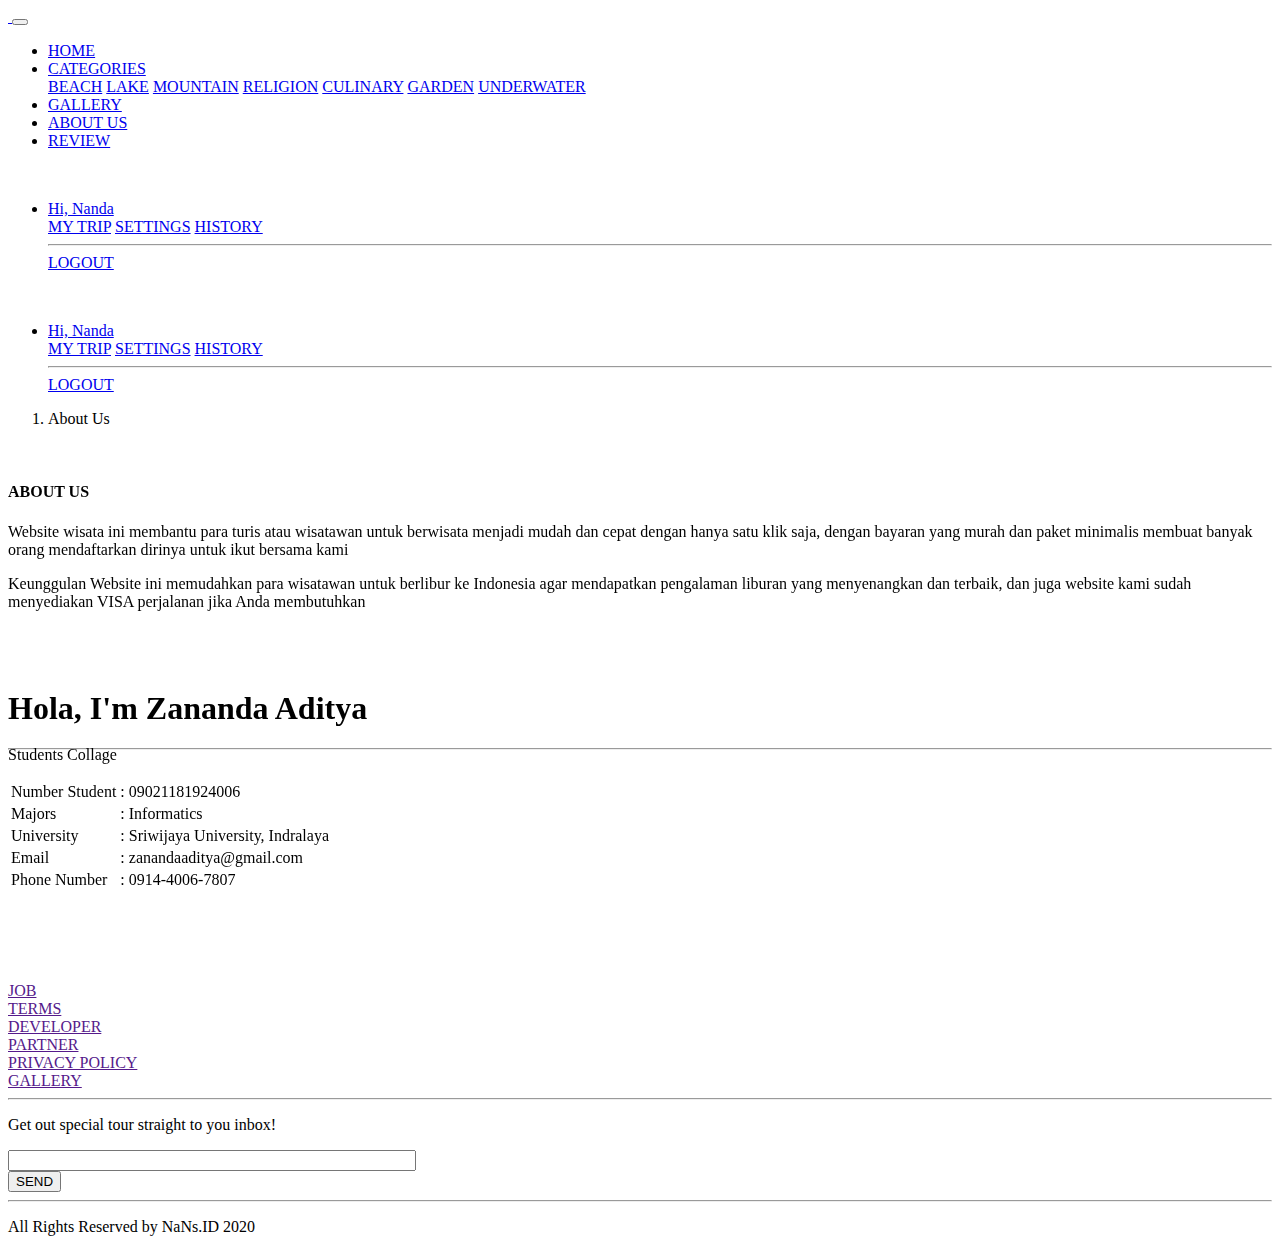
==== aboutus.html @ 8fe72746 "Add files via upload" ====
<!DOCTYPE html>
<html lang="en">
<head>
    <meta charset="UTF-8">
    <meta name="viewport" content="width=device-width, initial-scale=1.0">
    <link rel="icon" href="assets/LogoNaNs.png">
    <title>ABOUT US</title>
    <link rel="stylesheet" href="bootstrap/bootstrap.min.css">
    <link rel="stylesheet" href="bootstrap/all.css">
    <link rel="stylesheet" href="style/style.css">
    <link href="https://fonts.googleapis.com/css2?family=Assistant:wght@300;400;600;700&family=Playfair+Display:wght@700&display=swap" rel="stylesheet">
    <link href="https://unpkg.com/aos@2.3.1/dist/aos.css" rel="stylesheet" />
</head>
<body>
    <!-- Navigation -->
    <div class="container">
        <nav class="row navbar navbar-hal navbar-expand-lg navbar-light">
            <a href="#" class="navbar-brand">
                <img src="assets/LogoNaNs.png" alt="" srcset="">
            </a>
            <button class="navbar-toggler navbar-toggler-right" type="button" data-toggle="collapse" data-target="#navb">
                <span class="navbar-toggler-icon"></span>
            </button>
            <div class="collapse navbar-collapse" id="navb">
                <ul class="navbar-nav ml-5 mx-auto">
                    <li class="nav-item mx-md-2">
                        <a href="index.html" class="nav-link">HOME</a>
                    </li>
                    <li class="nav-item dropdown">
                        <a href="categories.html" class="nav-link dropdown-toggle" data-toggle="dropdown" id="navbardrop">CATEGORIES</a>
                        <div class="dropdown-menu">
                            <a href="#" class="dropdown-item">BEACH</a>
                            <a href="#" class="dropdown-item">LAKE</a>
                            <a href="#" class="dropdown-item">MOUNTAIN</a>
                            <a href="#" class="dropdown-item">RELIGION</a>
                            <a href="#" class="dropdown-item">CULINARY</a>
                            <a href="#" class="dropdown-item">GARDEN</a>
                            <a href="#" class="dropdown-item">UNDERWATER</a>
                        </div>
                    </li>
                    <li class="nav-item mx-md-2">
                        <a href="gallery.html" class="nav-link">GALLERY</a>
                    </li>
                    <li class="nav-item mx-md-2">
                        <a href="aboutus.html" class="nav-link active">ABOUT US</a>
                    </li>
                    <li class="nav-item mx-md-2">
                        <a href="review.html" class="nav-link">REVIEW</a>
                    </li>
                </ul>
                <!-- Mobile Button-->
                <form action="" class="form-inline d-sm-block d-md-none ">
                    <div class="img-login d-flex flex-row">
                        <div class="img-login-pic">
                            <img src="assets/img-login.png" alt="">
                        </div>
                        <div class="img-login-name ml-2 p-2 align-items-stretch">
                            <ul class="navbar-nav ml-5 mx-auto">
                                <li class="nav-item dropdown">
                                    <a href="#" class="nav-link dropdown-toggle" data-toggle="dropdown" id="navbardrop">Hi, Nanda</a>
                                    <div class="dropdown-menu">
                                        <a href="#" class="dropdown-item">MY TRIP</a>
                                        <a href="#" class="dropdown-item">SETTINGS</a>
                                        <a href="#" class="dropdown-item">HISTORY</a>
                                        <hr class="p-0">
                                        <a href="#" class="dropdown-item">LOGOUT</a>
                                    </div>
                                </li>
                            </ul>
                        </div>
                    </div>

                </form>
                <!-- Web Button -->
                <form action="" class="form-inline my-2 my-lg-2 d-none d-md-block navbar-right">
                    <div class="img-login d-flex flex-row ">
                        <div class="img-login-pic">
                            <img src="assets/img-login.png" alt="">
                        </div>
                        <div class="img-login-name ml-2 p-2 align-items-stretch">
                            <ul class="navbar-nav ml-5 mx-auto">
                                <li class="nav-item dropdown">
                                    <a href="#" class="nav-link dropdown-toggle" data-toggle="dropdown" id="navbardrop">Hi, Nanda</a>
                                    <div class="dropdown-menu">
                                        <a href="#" class="dropdown-item">MY TRIP</a>
                                        <a href="#" class="dropdown-item">SETTINGS</a>
                                        <a href="#" class="dropdown-item">HISTORY</a>
                                        <hr>
                                        <a href="#" class="dropdown-item">LOGOUT</a>
                                    </div>
                                </li>
                            </ul>
                        </div>
                    </div>

                </form>
            </div>
        </nav>
    </div>

    <!-- Breadcrumb -->
    <section class="section-breadcrumb">
        <div class="container">
            <div class="row mt-4">
                <div class="col">
                        <ol class="breadcrumb">
                            <li class="breadcrumb-item"><span class="active">About Us</span></li>
                        </ol>
                </div>
            </div>
        </div>
    </section>

    <!-- About us -->
    <section class="section-aboutus">
        <div class="container">
            <div class="row">
                <div class="col-lg-5 text-center img-fluid" data-aos="fade-up">
                    <img src="assets/2748961.jpg" alt="" style="max-width: 450px;">
                </div>
                <div class="col-lg-6 text-center aboutus-desc offset-lg-1" data-aos="fade-up">
                    <h4>ABOUT US</h4>
                    <p>Website wisata ini membantu para turis atau wisatawan untuk berwisata menjadi mudah dan cepat dengan hanya satu klik saja, dengan bayaran yang murah dan paket minimalis membuat banyak orang mendaftarkan dirinya untuk ikut bersama kami</p>
                    <p>Keunggulan Website ini memudahkan para wisatawan untuk berlibur ke Indonesia agar mendapatkan pengalaman liburan yang menyenangkan dan terbaik, dan juga website kami sudah menyediakan VISA perjalanan jika Anda membutuhkan</p>
                </div>
            </div>

            <div class="row mt-5 mt-4" data-aos="fade-up">
                <div class="col-lg-4 col-sm-12 text-center justify-content-center" style="margin-top: 40px;">
                    <img src="assets/Foto_Zananda_Aditya.jpeg" style="width:auto; height: 300px;" alt="" srcset="">
                </div>
                <div class="col-lg-5 col-sm-12">
                    <h1>Hola, I'm Zananda Aditya</h1>
                    <hr>
                    <p style="margin-top: -12px;">Students Collage</p>
                    <table class="table table-responsive-sm">
                        <tbody>
                            <tr>
                                <td>
                                    Number Student
                                </td>
                                <td>:</td>
                                <td>
                                    09021181924006
                                </td>
                            </tr>
                            <tr>
                                <td>
                                    Majors
                                </td>
                                <td>:</td>
                                <td>
                                    Informatics
                                </td>
                            </tr>
                            <tr>
                                <td>
                                    University
                                </td>
                                <td>:</td>
                                <td>
                                    Sriwijaya University, Indralaya
                                </td>
                            </tr>
                            <tr>
                                <td>
                                    Email
                                </td>
                                <td>:</td>
                                <td>
                                    zanandaaditya@gmail.com
                                </td>
                            </tr>
                            <tr>
                                <td>
                                    Phone Number
                                </td>
                                <td>:</td>
                                <td>
                                    0914-4006-7807
                                </td>
                            </tr>
                        </tbody>
                    </table>
                </div>
            </div>
        </div>
    </section>

    <!-- Footer -->
    <section class="section-footer">
        <div class="container">
            <div class="row justify-content-center">
                <div class="col-1 mt-4">
                    <div class="img-socmed d-flex flex-row text-center">
                        <img src="assets/fb.png" alt="" class="img-responsive">
                    </div>
                </div>
                <div class="col-1 mt-4">
                    <div class="img-socmed d-flex flex-row text-center">
                        <img src="assets/tw.png" alt="" class="img-responsive">
                    </div>
                </div>
                <div class="col-1 mt-4">
                    <div class="img-socmed d-flex flex-row text-center">
                        <img src="assets/ig.png" alt="" class="img-responsive">
                    </div>
                </div>
                <div class="col-1 mt-4">
                    <div class="img-socmed d-flex flex-row text-center">
                        <img src="assets/tele.png" alt="" class="img-responsive">
                    </div>
                </div>
                <div class="col-1 mt-4">
                    <div class="img-socmed d-flex flex-row text-center">
                        <img src="assets/yt.png" alt="" class="img-responsive">
                    </div>
                </div>
            </div>

            <div class="row justify-content-center mt-5">
                <div class="mr-5 ">
                    <div class="img-socmed d-flex flex-row text-center">
                        <a href="">JOB</a>
                    </div>
                </div>
                <div class="mr-5 ">
                    <div class="img-socmed d-flex flex-row text-center">
                        <a href="">TERMS</a>
                    </div>
                </div>
                <div class="mr-5 ">
                    <div class="img-socmed d-flex flex-row text-center">
                        <a href="">DEVELOPER</a>
                    </div>
                </div>
                <div class="mr-5 ">
                    <div class="img-socmed d-flex flex-row text-center">
                        <a href="">PARTNER</a>
                    </div>
                </div>
                <div class="mr-5 ">
                    <div class="img-socmed d-flex flex-row text-center">
                        <a href="">PRIVACY POLICY</a>
                    </div>
                </div>
                <div class="">
                    <div class="img-socmed d-flex flex-row text-center">
                        <a href="">GALLERY</a>
                    </div>
                </div>
            </div>
            <hr>
            <div class="row">
                <div class="col-12 text-center desc">
                    <p>Get out special tour straight to you inbox!</p>
                </div>
            </div>
            <div class="row justify-content-center">
                <div class="col-lg-4 justify-content-center text-center ">
                    <form action="#" class="d-flex flex-row justify-content-center">
                        <div class="input-form text-center">
                            <input type="text" class="form-control border-none" style="width:400px;">
                        </div>
                        <div class="button-send text-center">
                            <button class="btn btn-send">
                                SEND
                            </button>
                        </div>
                    </form>
                </div>
            </div>
        </div>
        <hr>
        <p class="text-center">
            All Rights Reserved by NaNs.ID 2020
        </p>
    </section>
    <script src="js/all.js"></script>
    <script src="js/jquery-3.5.1.min.js"></script>
    <script src="js/bootstrap.min.js"></script>
    <script src="https://unpkg.com/aos@2.3.1/dist/aos.js"></script>
    <script>
        AOS.init();
    </script>
    <script src="/script/navbar-scroll.js"></script>
</body>
</html>
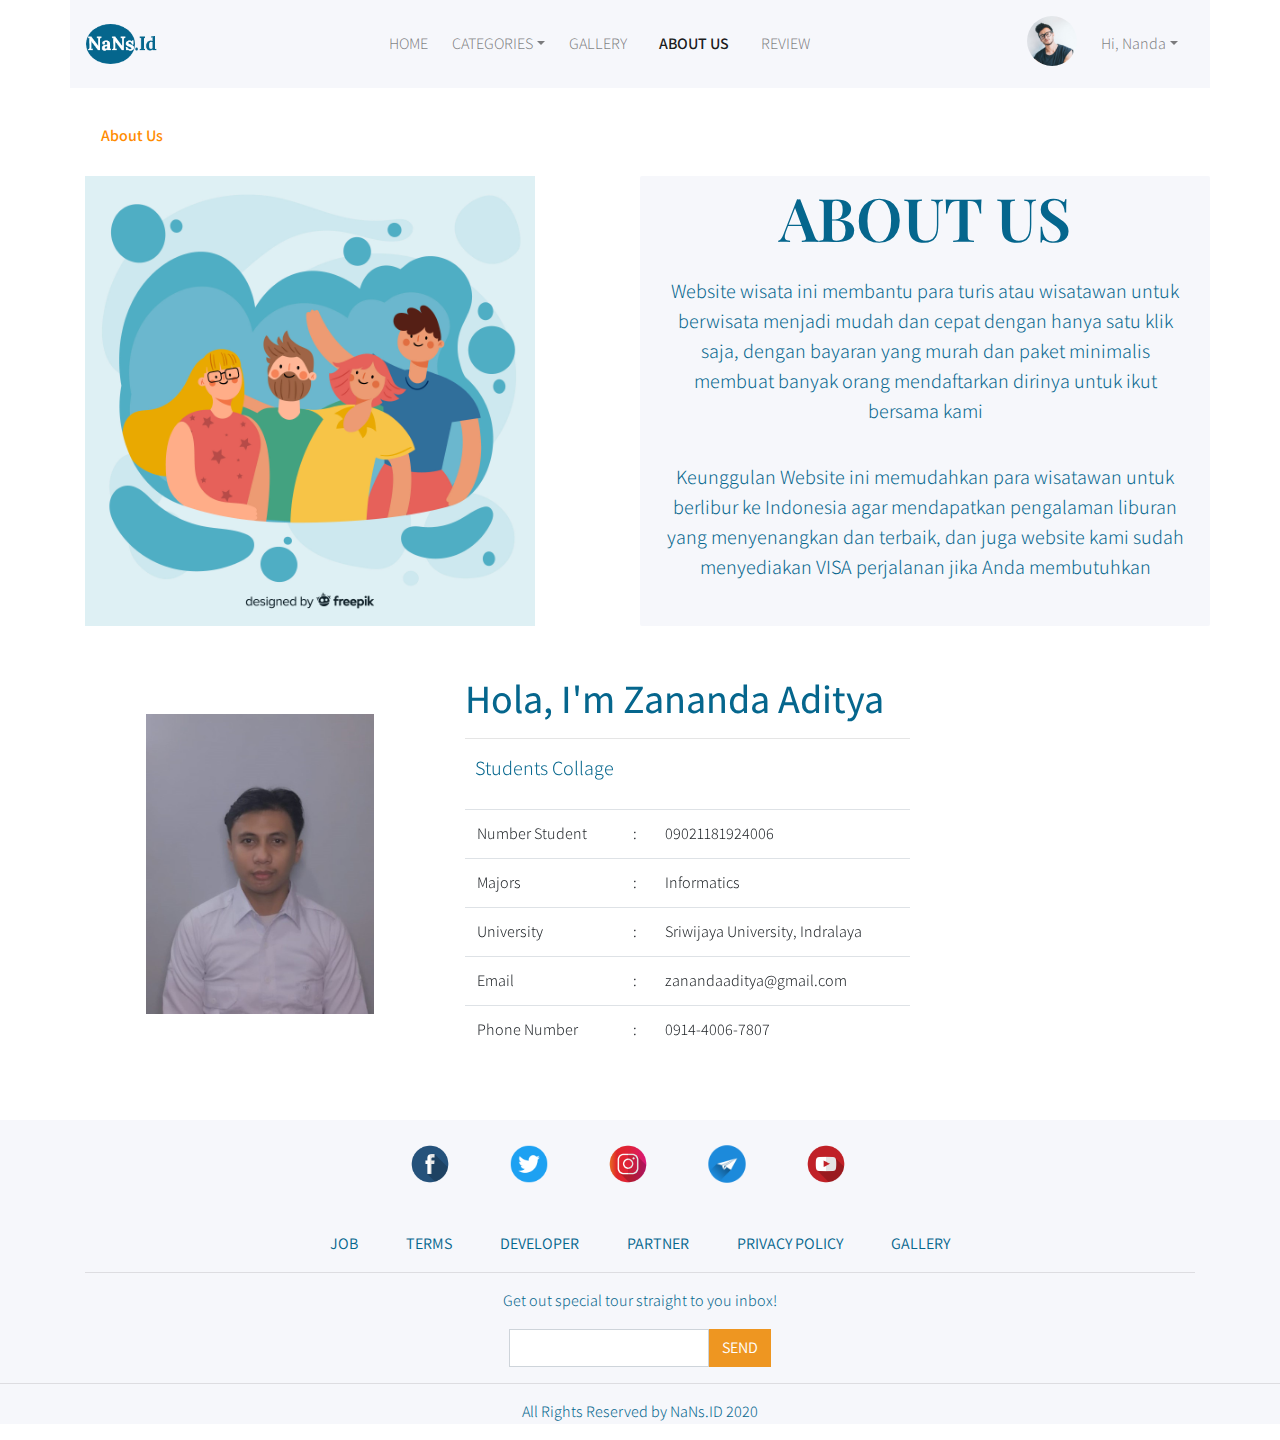
==== commit 57316805: "Update aboutus.html" ====
--- a/aboutus.html
+++ b/aboutus.html
@@ -188,25 +188,25 @@
     </section>
 
     <!-- Footer -->
-    <section class="section-footer">
+        <section class="section-footer">
         <div class="container">
             <div class="row justify-content-center">
-                <div class="col-1 mt-4">
+                <div class="col-1 mt-4 mr-1">
                     <div class="img-socmed d-flex flex-row text-center">
                         <img src="assets/fb.png" alt="" class="img-responsive">
                     </div>
                 </div>
-                <div class="col-1 mt-4">
+                <div class="col-1 mt-4 mr-1">
                     <div class="img-socmed d-flex flex-row text-center">
                         <img src="assets/tw.png" alt="" class="img-responsive">
                     </div>
                 </div>
-                <div class="col-1 mt-4">
+                <div class="col-1 mt-4 mr-1">
                     <div class="img-socmed d-flex flex-row text-center">
                         <img src="assets/ig.png" alt="" class="img-responsive">
                     </div>
                 </div>
-                <div class="col-1 mt-4">
+                <div class="col-1 mt-4 mr-1">
                     <div class="img-socmed d-flex flex-row text-center">
                         <img src="assets/tele.png" alt="" class="img-responsive">
                     </div>
@@ -260,7 +260,7 @@
                 <div class="col-lg-4 justify-content-center text-center ">
                     <form action="#" class="d-flex flex-row justify-content-center">
                         <div class="input-form text-center">
-                            <input type="text" class="form-control border-none" style="width:400px;">
+                            <input type="text" class="form-control border-none" style="width:200px;">
                         </div>
                         <div class="button-send text-center">
                             <button class="btn btn-send">
@@ -285,4 +285,4 @@
     </script>
     <script src="/script/navbar-scroll.js"></script>
 </body>
-</html>+</html>
--- a/style/style.css
+++ b/style/style.css
@@ -0,0 +1,602 @@
+body {
+  font-family: 'Assistant', sans-serif;
+  font-weight: 300;
+}
+
+nav {
+  position: fixed;
+}
+
+.navbar {
+  background-color: #F6F7FB;
+}
+
+.navbar .active {
+  font-weight: 600;
+}
+
+.navbar-hal {
+  background-color: #F6F7FB;
+}
+
+.navbar-brand img {
+  max-height: 40px;
+}
+
+.checkout-class {
+  font-size: 45px;
+  color: #05668D;
+}
+
+form .btn-login {
+  background-color: #ee9621;
+  color: white;
+}
+
+form .btn-login:hover {
+  background-color: #ff8b00;
+  color: white;
+  -webkit-transition: ease-in 0.5s;
+  transition: ease-in 0.5s;
+}
+
+form .btn-register {
+  color: black;
+}
+
+form .btn-register:hover {
+  background-color: #ff8b00;
+  color: white;
+  -webkit-transition: ease-in 0.5s;
+  transition: ease-in 0.5s;
+}
+
+.search-bar {
+  position: absolute;
+  width: 100%;
+  margin-top: 40px;
+}
+
+.search-bar .btn-searching {
+  background-color: #ee9621;
+  color: white;
+}
+
+.search-bar .btn-searching:hover {
+  background-color: #ff8b00;
+  color: white;
+  -webkit-transition: ease-in 0.5s;
+  transition: ease-in 0.5s;
+}
+
+.carousel-web {
+  margin-top: -90px;
+  z-index: -9;
+}
+
+.carousel-inner {
+  margin-top: 20px;
+}
+
+.carousel-inner img {
+  height: 500px;
+}
+
+.carousel-inner .mobile-carousel h1 {
+  font-family: 'Playfair Display', sans-serif;
+}
+
+.carousel-inner .mobile-carousel .btn-vacation {
+  background-color: #ee9621;
+  color: white;
+}
+
+.carousel-inner .mobile-carousel .btn-vacation:hover {
+  background-color: #ff8b00;
+}
+
+.pic-title img {
+  max-height: 400px;
+}
+
+.pic-title .pic-caption {
+  width: 444px;
+  height: 270px;
+  background-color: #F6F7FB;
+}
+
+.pic-title .pic-caption h1 {
+  font-weight: 600;
+  color: #05668D;
+  font-size: 60px;
+  font-family: 'Playfair Display', sans-serif;
+}
+
+.pic-title .pic-caption p {
+  font-size: 35px;
+}
+
+.statistik {
+  margin-top: 45px;
+}
+
+.statistik h2 {
+  font-size: 30px;
+  font-weight: 600;
+  color: #05668D;
+  font-family: 'Playfair Display', sans-serif;
+}
+
+.statistik p {
+  font-size: 18px;
+}
+
+.statistik .card-statistic {
+  width: 150px;
+  height: 150px;
+  padding: 10px 5px;
+  -webkit-box-shadow: 0 15px 40px rgba(0, 0, 0, 0.2);
+  border-radius: 4px;
+}
+
+.statistik .card-statistic h3 {
+  font-size: 60px;
+  color: #05668D;
+}
+
+.statistik .card-statistic p {
+  color: #05668D;
+}
+
+.statistik .mobile-card-statistic {
+  height: 100px;
+  padding: 2px 4px;
+  -webkit-box-shadow: 0 15px 40px rgba(0, 0, 0, 0.2);
+  border-radius: 4px;
+}
+
+.statistik .mobile-card-statistic h3 {
+  font-size: 50px;
+  color: #05668D;
+}
+
+.statistik .mobile-card-statistic p {
+  color: #05668D;
+}
+
+.categories {
+  margin-top: 50px;
+}
+
+.categories h4 {
+  font-size: 25px;
+  font-weight: 600;
+  color: #05668D;
+  font-family: 'Playfair Display', sans-serif;
+}
+
+.categories p {
+  font-size: 18px;
+}
+
+.categories img {
+  -webkit-transition: all 0.2s ease-in-out;
+  transition: all 0.2s ease-in-out;
+}
+
+.categories img:hover {
+  -webkit-transform: scale(1.05);
+  transform: scale(1.05);
+  text-decoration: none;
+}
+
+.section-wisata {
+  background-color: #F6F7FB;
+  min-height: 300px;
+  margin-top: 70px;
+  margin-bottom: -150px;
+}
+
+.section-wisata .section-wisata-heading {
+  margin-top: 20px;
+}
+
+.section-wisata .section-wisata-heading h4 {
+  font-size: 30px;
+  font-weight: 600;
+  color: #05668D;
+  font-family: 'Playfair Display', sans-serif;
+}
+
+.section-wisata .section-wisata-heading p {
+  font-size: 18px;
+}
+
+.rekomendasi-wisata .rekomendasi-wisata-konten .card-wisata {
+  min-height: 380px;
+  background-color: #000;
+  color: #fff;
+  padding: 30px;
+  background-size: cover;
+  margin-bottom: 20px;
+}
+
+.rekomendasi-wisata .rekomendasi-wisata-konten .wisata-loc {
+  font-size: 18px;
+  color: #fff;
+}
+
+.rekomendasi-wisata .rekomendasi-wisata-konten .wisata-name {
+  font-size: 26px;
+  color: #fff;
+  font-weight: 600;
+}
+
+.rekomendasi-wisata .rekomendasi-wisata-konten .wisata-button .btn-wisata-details {
+  background-color: #ee9621;
+  color: #fff;
+}
+
+.rekomendasi-wisata .rekomendasi-wisata-konten .wisata-button .btn-wisata-details:hover {
+  background-color: #ff8b00;
+  color: white;
+}
+
+.section-indonesia {
+  margin-top: 70px;
+}
+
+.section-indonesia .section-indonesia-heading {
+  margin-top: 20px;
+}
+
+.section-indonesia .section-indonesia-heading h4 {
+  font-size: 30px;
+  font-weight: 600;
+  color: #05668D;
+  font-family: 'Playfair Display', sans-serif;
+}
+
+.section-indonesia .section-indonesia-heading p {
+  font-size: 18px;
+}
+
+.section-review {
+  margin-top: 50px;
+  background-color: #F6F7FB;
+  min-height: 700px;
+}
+
+.section-review h4 {
+  font-size: 30px;
+  margin-top: 40px;
+  font-weight: 600;
+  color: #05668D;
+  font-family: 'Playfair Display', sans-serif;
+}
+
+.section-review p {
+  font-size: 18px;
+}
+
+.section-review .card-review {
+  min-height: 400px;
+  margin-top: 45px;
+  background-color: #fff;
+  padding: 25px;
+}
+
+.section-review .name-review {
+  font-size: 26px;
+  color: #05668D;
+  font-weight: 600;
+}
+
+.section-breadcrumb .breadcrumb {
+  background: transparent;
+}
+
+.section-breadcrumb .breadcrumb li a {
+  color: #ff8b00;
+  font-weight: 400;
+  text-decoration: none;
+}
+
+.section-breadcrumb .breadcrumb .active {
+  color: #ff8b00;
+  font-weight: 600;
+}
+
+.section-content-gallery .breadcrumb {
+  background: transparent;
+}
+
+.section-content-gallery img a {
+  text-decoration: none;
+}
+
+.section-content-gallery .section-gallery {
+  margin-top: 40px;
+  background-color: #F6F7FB;
+}
+
+.section-content-gallery .section-gallery .img-gallery {
+  background-color: white;
+  -webkit-box-shadow: 0px 5px 15px rgba(0, 0, 0, 0.2);
+          box-shadow: 0px 5px 15px rgba(0, 0, 0, 0.2);
+  width: 330px;
+  margin: auto;
+  -webkit-transform: translateY(-40px);
+          transform: translateY(-40px);
+}
+
+.section-content-gallery .section-gallery h4 {
+  font-size: 30px;
+  font-weight: 600;
+  color: #05668D;
+  font-family: 'Playfair Display', sans-serif;
+}
+
+.section-content-gallery .img-gallery a:hover {
+  text-decoration: none;
+}
+
+.section-content-gallery .img-gallery a img {
+  padding: 5px;
+}
+
+.section-content-gallery .heading-price {
+  font-size: 27px;
+  color: #05668D;
+}
+
+.section-content-gallery .heading-price span {
+  font-size: 18px;
+}
+
+.section-content-gallery .heading-name-lock h4 {
+  font-size: 30px;
+  font-weight: 600;
+  color: #05668D;
+  font-family: 'Playfair Display', sans-serif;
+}
+
+.section-content-gallery .img-features img {
+  max-height: 35px;
+}
+
+.section-content-gallery .capt-pic {
+  color: #05668D;
+}
+
+.section-content-gallery .map-location {
+  margin-top: 40px;
+}
+
+.section-content-gallery .trip-infor .card {
+  background-color: #F6F7FB;
+}
+
+.section-content-gallery .trip-infor .card h4 {
+  font-size: 20px;
+  font-weight: 600;
+  color: #05668D;
+}
+
+.section-content-gallery .trip-infor .card p {
+  color: #05668D;
+}
+
+.section-content-gallery .trip-infor h5 {
+  font-size: 15px;
+}
+
+.section-content-gallery .pic-members img {
+  max-height: 45px;
+}
+
+.section-content-gallery .pic-members .card {
+  max-width: 45px;
+  max-height: 45px;
+}
+
+.section-content-gallery .btn-booked {
+  background-color: #ee9621;
+}
+
+.section-content-gallery .btn-booked a {
+  color: white;
+  text-decoration: none;
+}
+
+.section-content-gallery .btn-booked:hover {
+  background-color: #ff8b00;
+}
+
+.section-checkout .checkout-content {
+  background-color: #F6F7FB;
+  padding: 10px;
+}
+
+.section-checkout .checkout-content .heading-content-checkout {
+  margin-top: 20px;
+  font-size: 24px;
+  font-weight: 600;
+  color: #05668D;
+}
+
+.section-checkout .table tr {
+  color: #05668D;
+}
+
+.section-checkout .btn-add {
+  -webkit-box-align: center;
+      -ms-flex-align: center;
+          align-items: center;
+  background-color: #ee9621;
+  border-radius: 100px;
+  max-width: 200px;
+}
+
+.section-checkout .btn-add a {
+  padding: 5px;
+  color: white;
+  text-decoration: none;
+}
+
+.section-checkout .btn-add:hover {
+  background-color: #ff8b00;
+}
+
+.btn-add {
+  -webkit-box-align: center;
+      -ms-flex-align: center;
+          align-items: center;
+  background-color: #ee9621;
+  border-radius: 100px;
+  max-width: 200px;
+}
+
+.btn-add a {
+  padding: 5px;
+  color: white;
+  text-decoration: none;
+}
+
+.btn-add:hover {
+  background-color: #ff8b00;
+}
+
+.section-pay .content-pay {
+  background-color: #F6F7FB;
+}
+
+.section-pay .content-pay .card-title h4 {
+  font-size: 20px;
+  font-weight: 600;
+  color: #05668D;
+}
+
+.section-pay .content-pay .parag {
+  color: #05668D;
+  font-weight: 400;
+}
+
+.section-pay .content-pay .parag span {
+  color: #ee9621;
+}
+
+.section-pay .content-pay .unique {
+  color: #ee9621;
+  font-weight: 400;
+}
+
+.section-pay .btn-made-payment {
+  -webkit-box-align: center;
+      -ms-flex-align: center;
+          align-items: center;
+  background-color: #ee9621;
+  max-width: 700px;
+  color: white;
+}
+
+.section-pay .btn-made-payment a {
+  padding: 5px;
+  color: white;
+  text-decoration: none;
+}
+
+.section-pay .btn-made-payment:hover {
+  background-color: #ff8b00;
+  color: white;
+}
+
+.modal-dialog h4 {
+  font-size: 20px;
+  font-weight: 600;
+  color: #05668D;
+  margin-top: 20px;
+}
+
+.modal-dialog p {
+  color: #05668D;
+}
+
+.section-gallery .bg-gallery {
+  background-color: #05668D;
+}
+
+.section-gallery .bg-gallery h4 {
+  font-weight: 600;
+  font-size: 60px;
+  font-family: 'Playfair Display', sans-serif;
+}
+
+.section-gallery .bg-gallery p {
+  font-size: 24px;
+}
+
+.section-gallery .bg-gallery-yel {
+  background-color: #ee9621;
+}
+
+.section-gallery .bg-gallery-yel h4 {
+  font-weight: 600;
+  font-size: 60px;
+  font-family: 'Playfair Display', sans-serif;
+}
+
+.section-gallery .bg-gallery-yel p {
+  font-size: 24px;
+}
+
+.section-gallery img {
+  max-height: 465px;
+}
+
+.section-aboutus {
+  color: #05668D;
+}
+
+.section-aboutus .aboutus-desc {
+  background-color: #F6F7FB;
+  border-radius: 2px;
+}
+
+.section-aboutus h4 {
+  font-weight: 600;
+  font-size: 60px;
+  padding: 5px;
+  font-family: 'Playfair Display', sans-serif;
+}
+
+.section-aboutus p {
+  font-size: 20px;
+  padding: 10px;
+}
+
+.section-footer {
+  margin-top: 50px;
+  background-color: #F6F7FB;
+}
+
+.section-footer a {
+  text-decoration: none;
+  font-weight: 400;
+  color: #05668D;
+}
+
+.section-footer input {
+  border-radius: 0;
+}
+
+.section-footer .btn-send {
+  background-color: #ee9621;
+  border-radius: 0;
+  color: #fff;
+}
+
+.section-footer p {
+  color: #05668D;
+}
+/*# sourceMappingURL=style.css.map */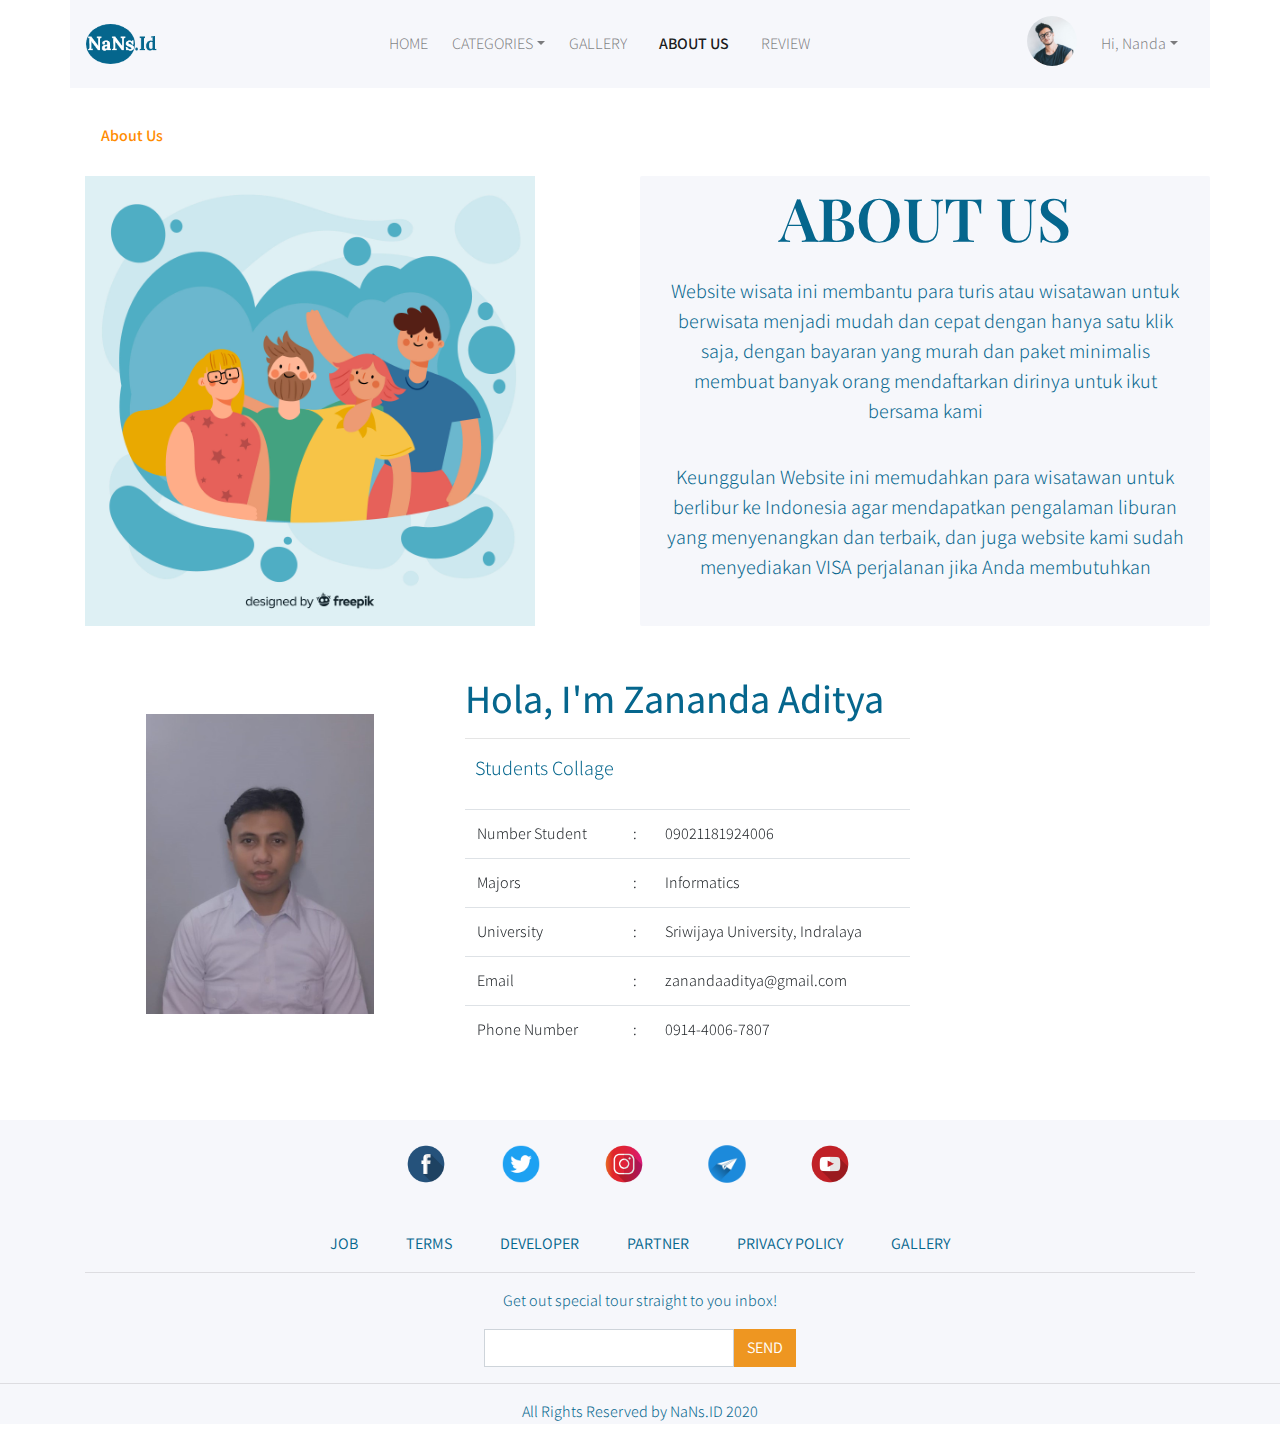
==== commit d9b12d3e: "Add files via upload" ====
--- a/aboutus.html
+++ b/aboutus.html
@@ -188,25 +188,25 @@
     </section>
 
     <!-- Footer -->
-        <section class="section-footer">
+    <section class="section-footer">
         <div class="container">
             <div class="row justify-content-center">
-                <div class="col-1 mt-4 mr-1">
-                    <div class="img-socmed d-flex flex-row text-center">
+                <div class="col-1 mt-4">
+                    <div class="img-socmed d-flex flex-row text-center mr-2">
                         <img src="assets/fb.png" alt="" class="img-responsive">
                     </div>
                 </div>
-                <div class="col-1 mt-4 mr-1">
+                <div class="col-1 mt-4 mr-2">
                     <div class="img-socmed d-flex flex-row text-center">
                         <img src="assets/tw.png" alt="" class="img-responsive">
                     </div>
                 </div>
-                <div class="col-1 mt-4 mr-1">
+                <div class="col-1 mt-4 mr-2">
                     <div class="img-socmed d-flex flex-row text-center">
                         <img src="assets/ig.png" alt="" class="img-responsive">
                     </div>
                 </div>
-                <div class="col-1 mt-4 mr-1">
+                <div class="col-1 mt-4 mr-2">
                     <div class="img-socmed d-flex flex-row text-center">
                         <img src="assets/tele.png" alt="" class="img-responsive">
                     </div>
@@ -260,7 +260,7 @@
                 <div class="col-lg-4 justify-content-center text-center ">
                     <form action="#" class="d-flex flex-row justify-content-center">
                         <div class="input-form text-center">
-                            <input type="text" class="form-control border-none" style="width:200px;">
+                            <input type="text" class="form-control border-none" style="width:250px;">
                         </div>
                         <div class="button-send text-center">
                             <button class="btn btn-send">
@@ -285,4 +285,4 @@
     </script>
     <script src="/script/navbar-scroll.js"></script>
 </body>
-</html>
+</html>--- a/style/style.css
+++ b/style/style.css
@@ -96,11 +96,10 @@
 }
 
 .pic-title img {
-  max-height: 400px;
+  max-height: 500px;
 }
 
 .pic-title .pic-caption {
-  width: 444px;
   height: 270px;
   background-color: #F6F7FB;
 }
@@ -108,12 +107,12 @@
 .pic-title .pic-caption h1 {
   font-weight: 600;
   color: #05668D;
-  font-size: 60px;
+  font-size: 40px;
   font-family: 'Playfair Display', sans-serif;
 }
 
 .pic-title .pic-caption p {
-  font-size: 35px;
+  font-size: 30px;
 }
 
 .statistik {
@@ -528,12 +527,13 @@
 
 .section-gallery .bg-gallery h4 {
   font-weight: 600;
-  font-size: 60px;
+  font-size: 40px;
   font-family: 'Playfair Display', sans-serif;
 }
 
 .section-gallery .bg-gallery p {
-  font-size: 24px;
+  font-size: 20px;
+  padding: 5px;
 }
 
 .section-gallery .bg-gallery-yel {
@@ -542,12 +542,13 @@
 
 .section-gallery .bg-gallery-yel h4 {
   font-weight: 600;
-  font-size: 60px;
+  font-size: 40px;
   font-family: 'Playfair Display', sans-serif;
 }
 
 .section-gallery .bg-gallery-yel p {
-  font-size: 24px;
+  font-size: 20px;
+  padding: 5px;
 }
 
 .section-gallery img {
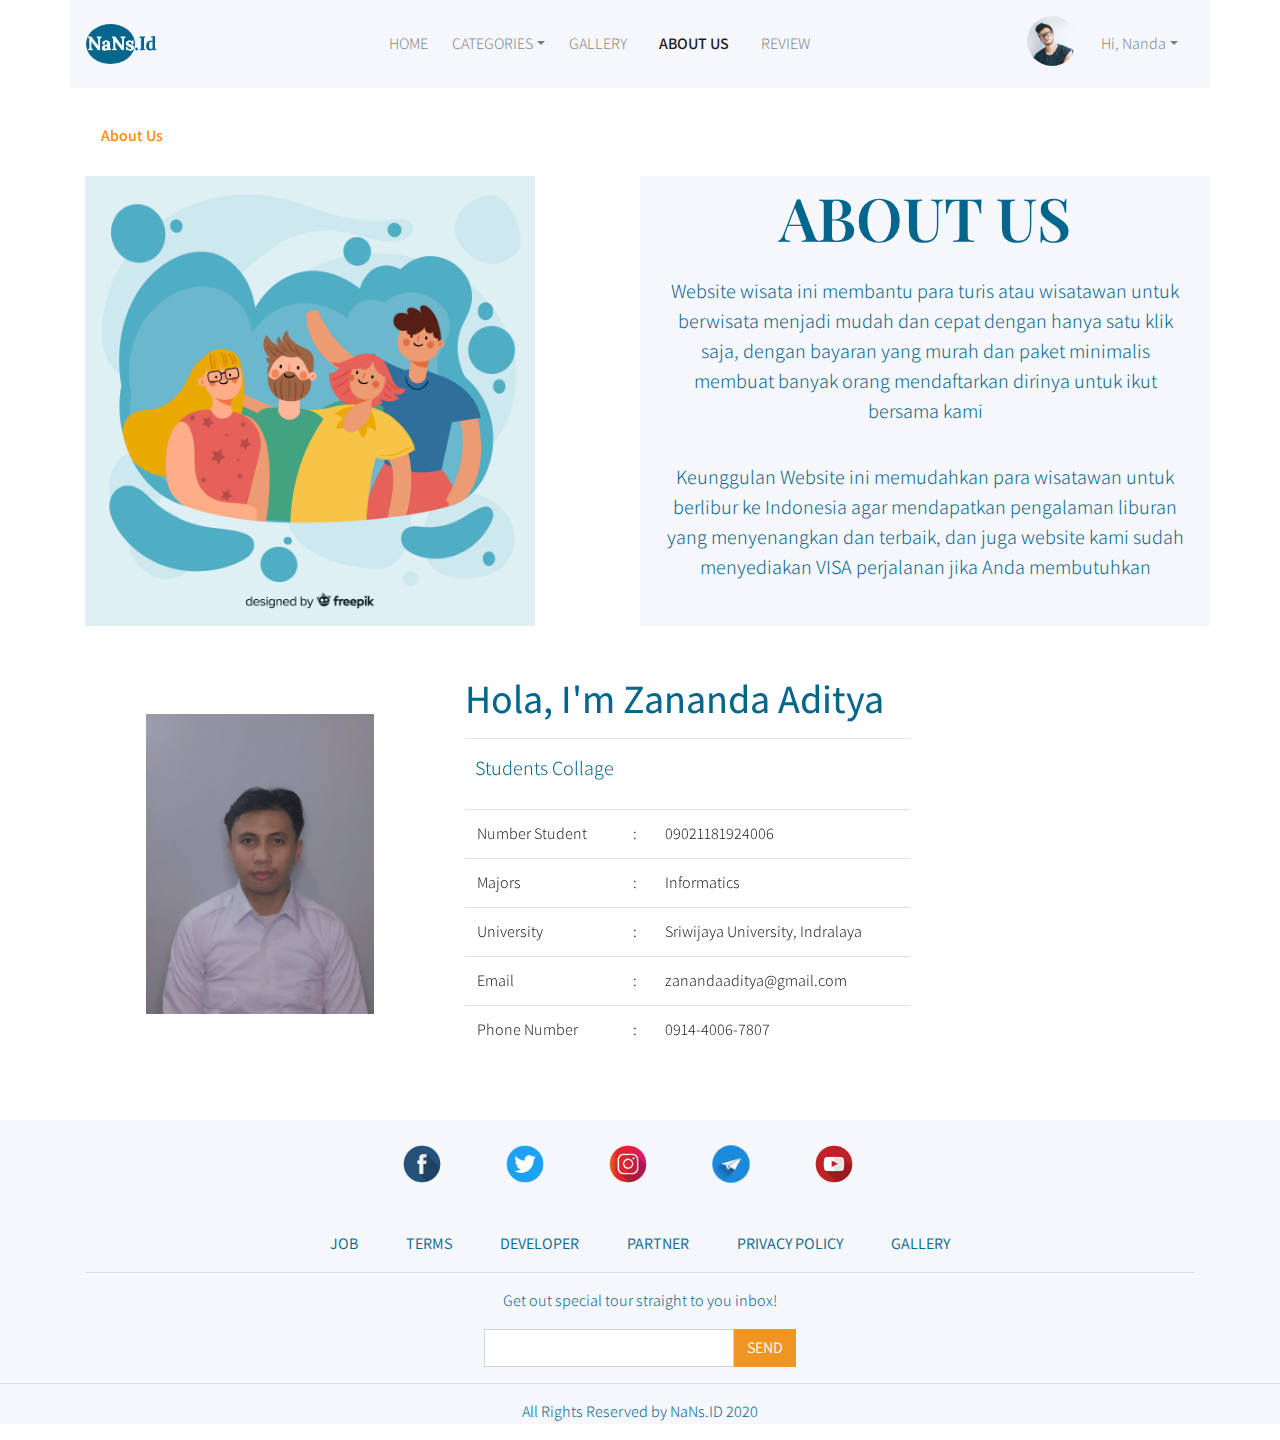
==== commit 41a33028: "Add files via upload" ====
--- a/aboutus.html
+++ b/aboutus.html
@@ -116,7 +116,7 @@
         <div class="container">
             <div class="row">
                 <div class="col-lg-5 text-center img-fluid" data-aos="fade-up">
-                    <img src="assets/2748961.jpg" alt="" style="max-width: 450px;">
+                    <img src="assets/2748961.jpg" alt="" style="max-width: 450px;" class="img-fluid">
                 </div>
                 <div class="col-lg-6 text-center aboutus-desc offset-lg-1" data-aos="fade-up">
                     <h4>ABOUT US</h4>
@@ -191,8 +191,8 @@
     <section class="section-footer">
         <div class="container">
             <div class="row justify-content-center">
-                <div class="col-1 mt-4">
-                    <div class="img-socmed d-flex flex-row text-center mr-2">
+                <div class="col-1 mt-4 mr-2">
+                    <div class="img-socmed d-flex flex-row text-center">
                         <img src="assets/fb.png" alt="" class="img-responsive">
                     </div>
                 </div>
